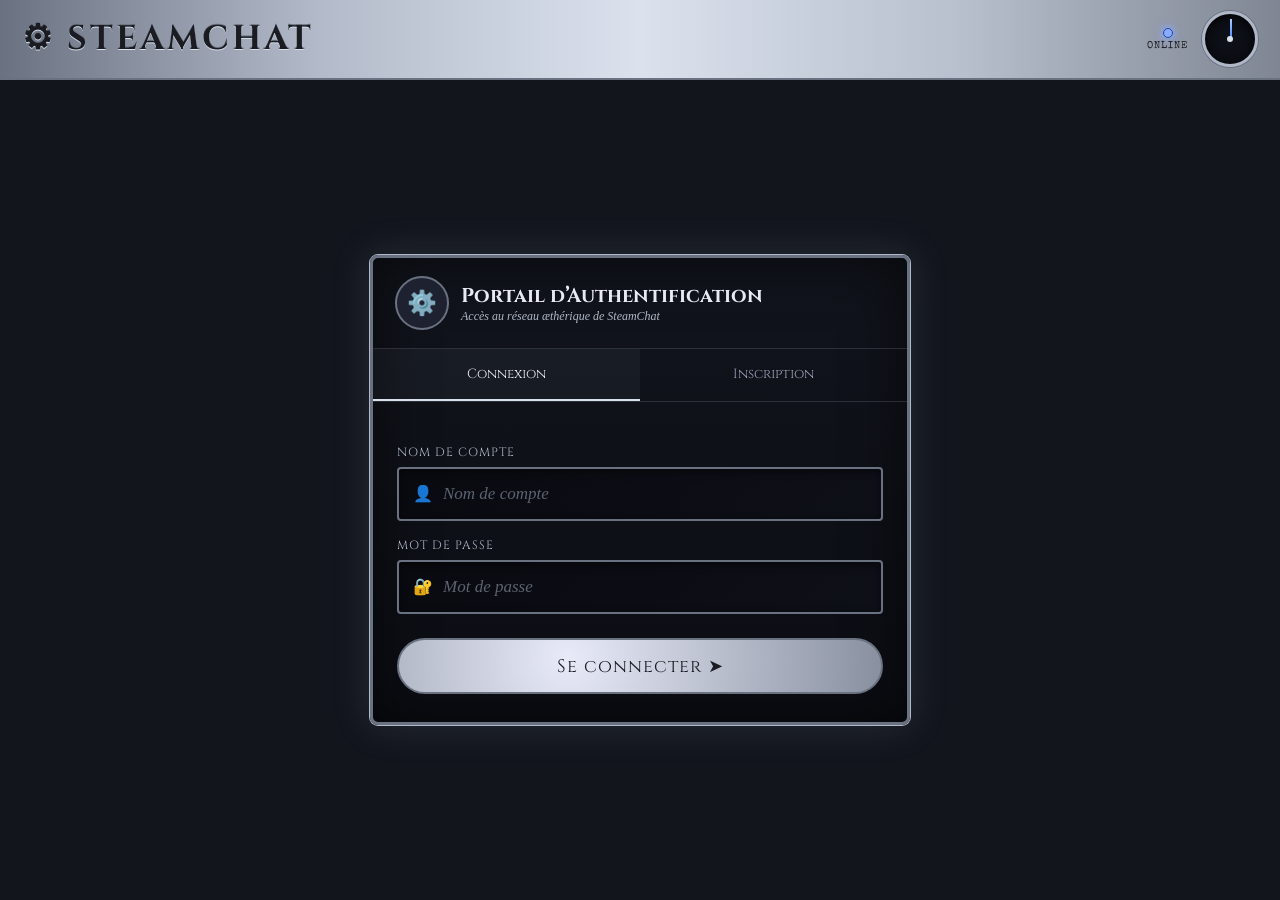
==== chat.html @ 0590984e "1.2" ====
<!DOCTYPE html>
<html lang="fr">
<head>
<meta charset="UTF-8">
<meta name="viewport" content="width=device-width, initial-scale=1.0">
<title>SteamChat — Chat</title>
<link href="https://fonts.googleapis.com/css2?family=Special+Elite&family=Cinzel:wght@400;600;700&family=IM+Fell+English:ital@0;1&display=swap" rel="stylesheet">
<link rel="stylesheet" href="style.css">
</head>
<body>

<div class="app">
  <div class="pipe-top">
    <div class="app-title">⚙ STEAMCHAT</div>

    <div class="header-controls">
      <button class="btn-icon logout-btn" onclick="logout()" title="Déconnexion">⏻</button>

      <div class="led-group">
        <div class="led"></div>
        <div class="led-label">ONLINE</div>
      </div>

      <div class="gauge-face">
        <div class="gauge-needle"></div>
        <div class="gauge-center"></div>
      </div>
    </div>
  </div>

  <div class="sidebar">
    <div class="sidebar-section-title">⚙ Correspondants</div>

    <div class="contact-item active">
      <div class="avatar">🎩<div class="avatar-status status-online"></div></div>
      <div class="contact-info">
        <div class="contact-name">Salon général</div>
        <div class="contact-preview">Canal principal SteamChat</div>
      </div>
      <div class="contact-time">Now</div>
    </div>
  </div>

  <div class="pipe-divider"></div>

  <div class="chat-area">
    <div class="chat-header">
      <div class="avatar" style="width:50px;height:50px;font-size:20px;">
        ⚙️
        <div class="avatar-status status-online"></div>
      </div>

      <div>
        <div class="chat-header-name">Salon général</div>
        <div class="chat-header-sub">Transmission WebSocket active</div>
      </div>
    </div>

    <div class="messages" id="messages">
      <div class="system-msg">— Connexion æthérique établie —</div>
      <div class="date-divider">Aujourd'hui</div>
    </div>
  </div>

  <div class="input-bar">
    <div class="btn-icon" title="Joindre un parchemin">📎</div>

    <div class="input-wrapper">
      <span style="color:var(--silver-dark);font-size:13px;opacity:0.7;">⌨</span>
      <input class="chat-input" id="chatInput" type="text" placeholder="Dictez votre message par l'æther…" onkeydown="handleKey(event)">
    </div>

    <div class="btn-icon" title="Chiffrer le message">🔐</div>

    <button class="send-btn" onclick="sendMessage()" title="Envoyer">➤</button>
  </div>
</div>

<script>
const user = localStorage.getItem("user");

if (!user) {
  window.location.href = "index.html";
}

let socket;

try {
  socket = new WebSocket("ws://localhost:3000");

  socket.onopen = () => {
    socket.send(JSON.stringify({
      type: "join",
      login: user
    }));
  };

  socket.onmessage = (event) => {
    const data = JSON.parse(event.data);

    if (data.type === "history") {
      data.messages.forEach(msg => {
        displayMessage(msg.login, msg.content, msg.login === user);
      });
    }

    if (data.type === "chat_message") {
      displayMessage(data.login, data.content, data.login === user);
    }

    if (data.type === "error") {
      alert(data.message);
    }
  };
} catch (e) {
  console.warn("WebSocket indisponible");
}

function escapeHtml(text) {
  return String(text)
    .replace(/&/g, "&amp;")
    .replace(/</g, "&lt;")
    .replace(/>/g, "&gt;");
}

function displayMessage(login, content, isMine) {
  const messages = document.getElementById("messages");
  const now = new Date();

  const div = document.createElement("div");
  div.className = isMine ? "msg mine" : "msg theirs";

  div.innerHTML = `
    <div class="msg-avatar">${isMine ? "⚙️" : "🎩"}</div>
    <div class="msg-content">
      <div class="msg-bubble">
        <strong>${escapeHtml(login)}</strong><br>
        ${escapeHtml(content)}
      </div>
      <div class="msg-time">${now.getHours()}:${String(now.getMinutes()).padStart(2, "0")}</div>
    </div>
  `;

  messages.appendChild(div);
  messages.scrollTop = messages.scrollHeight;
}

function sendMessage() {
  const input = document.getElementById("chatInput");
  const content = input.value.trim();

  if (!content) return;

  if (socket && socket.readyState === WebSocket.OPEN) {
    socket.send(JSON.stringify({
      type: "chat_message",
      content: content
    }));
  } else {
    displayMessage(user, content, true);
  }

  input.value = "";
}

function handleKey(e) {
  if (e.key === "Enter") sendMessage();
}

function logout() {
  localStorage.removeItem("user");

  if (socket && socket.readyState === WebSocket.OPEN) {
    socket.send(JSON.stringify({ type: "logout" }));
  }

  window.location.href = "index.html";
}
</script>
<script>
const user = localStorage.getItem("user");

const socket = new WebSocket("ws://localhost:3000");

socket.onopen = () => {
  socket.send(JSON.stringify({
    type: "join",
    login: user
  }));
};

socket.onmessage = (event) => {
  const data = JSON.parse(event.data);

  if (data.type === "chat_message") {
    displayMessage(data.login, data.content);
  }
};

function sendMessage() {
  const input = document.getElementById("chatInput");
  const content = input.value;

  socket.send(JSON.stringify({
    type: "chat_message",
    content: content
  }));

  input.value = "";
}
</script>
</body>
</html>
---- style.css ----
:root {
  --silver: #b0b8c8;
  --silver-light: #d8e0ec;
  --silver-dark: #6a7282;
  --silver-mid: #8890a0;
  --iron-dark: #1a1c22;
  --glow: #c8d4e8;
  --pipe-bg: #12151c;
  --parchment: #e8eaf2;
  --parchment-dark: #9aa0b8;
  --leather: #1e2230;
}

* {
  margin: 0;
  padding: 0;
  box-sizing: border-box;
}

html, body {
  width: 100%;
  height: 100%;
}

body {
  background: var(--iron-dark);
  font-family: 'Special Elite', cursive;
  overflow: hidden;
  color: var(--parchment);
}

@keyframes needle-swing {
  0%,100% { transform: rotate(-20deg); }
  50% { transform: rotate(30deg); }
}

@keyframes blink-led {
  0%,49% { opacity: 1; }
  50%,100% { opacity: 0.2; }
}

@keyframes msg-in {
  from { opacity: 0; transform: translateY(14px); }
  to { opacity: 1; transform: translateY(0); }
}

@keyframes pipe-shimmer {
  0% { background-position: -200% center; }
  100% { background-position: 200% center; }
}

@keyframes boil {
  0%,100% { transform: scale(1); }
  50% { transform: scale(1.06); }
}

.pipe-top {
  height: 80px;
  display: flex;
  align-items: center;
  justify-content: space-between;
  padding: 0 22px;
  background: linear-gradient(90deg, var(--silver-dark), var(--silver), var(--silver-light), var(--silver), var(--silver-dark));
  border-bottom: 2px solid var(--silver-dark);
  position: relative;
  overflow: hidden;
  z-index: 10;
}

.pipe-top::after {
  content: '';
  position: absolute;
  inset: 0;
  background: linear-gradient(90deg, transparent, rgba(255,255,255,0.14), transparent);
  background-size: 200% 100%;
  animation: pipe-shimmer 4s linear infinite;
  pointer-events: none;
}

.app-title {
  font-family: 'Cinzel', serif;
  font-size: 34px;
  font-weight: 700;
  color: var(--iron-dark);
  text-shadow: 0 1px 0 var(--silver-light), 0 -1px 0 var(--silver-dark);
  letter-spacing: 3px;
  z-index: 2;
}

.header-controls {
  display: flex;
  align-items: center;
  gap: 14px;
  z-index: 2;
}

.led {
  width: 10px;
  height: 10px;
  border-radius: 50%;
  background: #88aaff;
  box-shadow: 0 0 6px #88aaff, 0 0 12px #88aaff;
  animation: blink-led 1.4s step-end infinite;
  border: 1px solid #2244aa;
}

.led-label {
  font-size: 10px;
  color: var(--iron-dark);
  letter-spacing: 1px;
  text-transform: uppercase;
}

.led-group {
  display: flex;
  flex-direction: column;
  align-items: center;
  gap: 3px;
}

.gauge-face {
  width: 56px;
  height: 56px;
  border-radius: 50%;
  background: radial-gradient(circle, #0e1118, #080a0f);
  border: 3px solid var(--silver);
  box-shadow: 0 0 0 1px var(--silver-dark), inset 0 2px 6px rgba(0,0,0,0.8);
  position: relative;
}

.gauge-needle {
  position: absolute;
  width: 2px;
  height: 20px;
  background: linear-gradient(to top, #4488ff, #aaccff);
  bottom: 50%;
  left: 50%;
  transform-origin: bottom center;
  animation: needle-swing 3s ease-in-out infinite;
}

.gauge-center {
  position: absolute;
  width: 6px;
  height: 6px;
  border-radius: 50%;
  background: var(--silver-light);
  left: 50%;
  top: 50%;
  transform: translate(-50%, -50%);
}

/* AUTH */

.auth-page {
  background:
    radial-gradient(circle at top, rgba(216,224,236,0.08), transparent 30%),
    linear-gradient(180deg, #0f1219, #090b12);
}

.auth-main {
  height: calc(100vh - 80px);
  display: flex;
  align-items: center;
  justify-content: center;
  padding: 20px;
  background: var(--pipe-bg);
}

.auth-box {
  width: 540px;
  border: 3px solid var(--silver-dark);
  border-radius: 8px;
  background: linear-gradient(180deg, #11141c, #0b0d13);
  box-shadow:
    0 0 0 1px var(--silver),
    0 0 40px rgba(160,176,210,0.16),
    inset 0 0 60px rgba(0,0,0,0.6);
  overflow: hidden;
}

.auth-head {
  padding: 18px 22px;
  border-bottom: 1px solid rgba(176,184,200,0.18);
  display: flex;
  align-items: center;
  gap: 12px;
}

.auth-avatar {
  width: 54px;
  height: 54px;
  border-radius: 50%;
  border: 2px solid var(--silver-dark);
  background: var(--leather);
  display: flex;
  align-items: center;
  justify-content: center;
  font-size: 24px;
}

.auth-head h1 {
  font-family: 'Cinzel', serif;
  font-size: 20px;
}

.auth-head p {
  font-size: 12px;
  color: var(--silver);
  font-family: 'IM Fell English', serif;
  font-style: italic;
}

.auth-tabs {
  display: flex;
  border-bottom: 1px solid rgba(176,184,200,0.18);
}

.tab-btn {
  flex: 1;
  padding: 16px;
  background: transparent;
  border: none;
  color: var(--parchment-dark);
  font-family: 'Cinzel', serif;
  cursor: pointer;
  border-bottom: 2px solid transparent;
}

.tab-btn.active {
  color: var(--parchment);
  border-bottom-color: var(--silver-light);
  background: rgba(176,184,200,0.05);
}

.auth-panel {
  display: none;
  padding: 26px 24px 28px;
}

.auth-panel.active {
  display: block;
}

.auth-panel label {
  display: block;
  font-family: 'Cinzel', serif;
  font-size: 12px;
  letter-spacing: 1px;
  text-transform: uppercase;
  color: var(--silver);
  margin-bottom: 7px;
  margin-top: 16px;
}

.auth-btn {
  width: 100%;
  min-height: 56px;
  margin-top: 24px;
  border-radius: 999px;
  border: 2px solid var(--silver-dark);
  cursor: pointer;
  background: radial-gradient(circle at 35% 35%, #e8eaf8, var(--silver-mid));
  color: var(--iron-dark);
  font-family: 'Cinzel', serif;
  font-size: 18px;
  letter-spacing: 1px;
}

/* CHAT */

.app {
  width: 100vw;
  height: 100vh;
  display: grid;
  grid-template-columns: 340px 1fr;
  grid-template-rows: 80px 1fr 90px;
  background: var(--pipe-bg);
  overflow: hidden;
  position: relative;
}

.app .pipe-top {
  grid-column: 1 / -1;
  grid-row: 1;
}

.sidebar {
  grid-column: 1;
  grid-row: 2;
  background: linear-gradient(135deg, #0e1018, #090b12);
  overflow-y: auto;
  padding: 14px 10px 12px 12px;
}

.sidebar-section-title {
  font-family: 'Cinzel', serif;
  font-size: 12px;
  letter-spacing: 2px;
  color: var(--silver);
  text-transform: uppercase;
  padding: 8px 4px 6px;
  border-bottom: 1px solid var(--silver-dark);
  margin-bottom: 8px;
}

.contact-item {
  display: flex;
  align-items: center;
  gap: 10px;
  padding: 12px 8px;
  border-radius: 4px;
  border: 1px solid transparent;
}

.contact-item.active {
  background: rgba(176,184,200,0.1);
  border-color: var(--silver-dark);
}

.avatar,
.msg-avatar {
  border-radius: 50%;
  border: 2px solid var(--silver-dark);
  background: var(--leather);
  display: flex;
  align-items: center;
  justify-content: center;
  box-shadow: 0 0 0 1px var(--silver), inset 0 0 6px rgba(0,0,0,0.6);
  flex-shrink: 0;
  position: relative;
}

.avatar {
  width: 46px;
  height: 46px;
  font-size: 18px;
}

.msg-avatar {
  width: 40px;
  height: 40px;
  font-size: 15px;
}

.avatar-status {
  position: absolute;
  bottom: 1px;
  right: 1px;
  width: 8px;
  height: 8px;
  border-radius: 50%;
  border: 1px solid #090b12;
}

.status-online {
  background: #44aaff;
  box-shadow: 0 0 4px #44aaff;
}

.contact-name {
  font-size: 16px;
  color: var(--parchment);
}

.contact-preview {
  font-size: 12px;
  color: var(--parchment-dark);
  font-family: 'IM Fell English', serif;
  font-style: italic;
}

.contact-time {
  margin-left: auto;
  font-size: 10px;
  color: var(--silver);
}

.pipe-divider {
  position: absolute;
  top: 80px;
  bottom: 90px;
  left: 339px;
  width: 14px;
  z-index: 5;
  background: linear-gradient(90deg, var(--silver-dark), var(--silver), var(--silver-light), var(--silver), var(--silver-dark));
}

.chat-area {
  grid-column: 2;
  grid-row: 2;
  display: flex;
  flex-direction: column;
  background: linear-gradient(170deg, #0e1018, #090a10);
  overflow: hidden;
  padding-left: 14px;
}

.chat-header {
  padding: 16px 20px;
  display: flex;
  align-items: center;
  gap: 14px;
  border-bottom: 1px solid rgba(176,184,200,0.15);
}

.chat-header-name {
  font-family: 'Cinzel', serif;
  font-size: 26px;
}

.chat-header-sub {
  font-size: 13px;
  color: var(--silver);
  font-family: 'IM Fell English', serif;
  font-style: italic;
}

.messages {
  flex: 1;
  overflow-y: auto;
  padding: 22px;
  display: flex;
  flex-direction: column;
  gap: 16px;
}

.system-msg {
  text-align: center;
  font-family: 'IM Fell English', serif;
  font-style: italic;
  font-size: 13px;
  color: var(--silver);
  opacity: 0.7;
}

.date-divider {
  display: flex;
  align-items: center;
  gap: 10px;
  color: var(--silver-dark);
  font-size: 12px;
  letter-spacing: 2px;
  text-transform: uppercase;
}

.date-divider::before,
.date-divider::after {
  content: '';
  flex: 1;
  height: 1px;
  background: linear-gradient(90deg, transparent, var(--silver-dark), transparent);
}

.msg {
  display: flex;
  gap: 12px;
  animation: msg-in 0.3s ease;
  align-items: flex-start;
}

.msg.mine {
  flex-direction: row-reverse;
}

.msg-content {
  max-width: 72%;
}

.msg-bubble {
  max-width: 100%;
  padding: 14px 18px;
  font-family: 'IM Fell English', serif;
  font-size: 19px;
  line-height: 1.65;
  white-space: normal;
  word-break: break-word;
  overflow-wrap: anywhere;
}

.msg.theirs .msg-bubble {
  background: linear-gradient(135deg, #141620, #0e1018);
  border: 1px solid var(--silver-dark);
  color: var(--parchment);
  border-radius: 2px 12px 12px 12px;
}

.msg.mine .msg-bubble {
  background: linear-gradient(135deg, #1a1e2a, #12151e);
  border: 1px solid var(--silver);
  color: var(--parchment);
  border-radius: 12px 2px 12px 12px;
}

.msg-time {
  font-size: 12px;
  color: var(--silver);
  opacity: 0.6;
  margin-top: 4px;
}

.input-bar {
  grid-column: 1 / -1;
  grid-row: 3;
  display: flex;
  align-items: center;
  padding: 0 18px;
  gap: 12px;
  background: linear-gradient(180deg, var(--silver-dark), var(--silver), var(--silver-light), var(--silver), var(--silver-dark));
  border-top: 2px solid var(--silver-dark);
}

.input-wrapper {
  flex: 1;
  background: linear-gradient(135deg, #090a10, #0e1018);
  border: 2px solid var(--silver-dark);
  border-radius: 4px;
  display: flex;
  align-items: center;
  gap: 10px;
  padding: 0 14px;
  box-shadow: inset 0 2px 8px rgba(0,0,0,0.6);
  height: 54px;
}

.input-wrapper:focus-within {
  border-color: var(--silver);
}

.form-input,
.chat-input {
  flex: 1;
  background: none;
  border: none;
  outline: none;
  color: var(--parchment);
  font-family: 'IM Fell English', serif;
  font-size: 17px;
  caret-color: var(--silver-light);
}

.form-input::placeholder,
.chat-input::placeholder {
  color: var(--silver-dark);
  opacity: 0.85;
  font-style: italic;
}

.btn-icon,
.send-btn {
  border-radius: 50%;
  background: radial-gradient(circle at 35% 35%, var(--silver-light), var(--silver-dark));
  border: 2px solid var(--silver-dark);
  cursor: pointer;
  display: flex;
  align-items: center;
  justify-content: center;
  color: var(--iron-dark);
  box-shadow: 0 2px 6px rgba(0,0,0,0.5), inset 0 1px 2px rgba(255,255,255,0.2);
  transition: all 0.15s;
  flex-shrink: 0;
}

.btn-icon {
  width: 44px;
  height: 44px;
  font-size: 18px;
}

.send-btn {
  width: 56px;
  height: 56px;
  font-size: 22px;
}

.btn-icon:hover,
.send-btn:hover {
  transform: scale(1.05);
  box-shadow: 0 2px 12px rgba(0,0,0,0.6), 0 0 20px rgba(176,184,200,0.35);
}

.logout-btn {
  background: radial-gradient(circle at 35% 35%, #f0d0d0, #9b5555);
}

@media (max-width: 900px) {
  .app {
    grid-template-columns: 260px 1fr;
  }

  .pipe-divider {
    left: 259px;
  }

  .app-title {
    font-size: 24px;
  }

  .auth-box {
    width: 100%;
  }
}
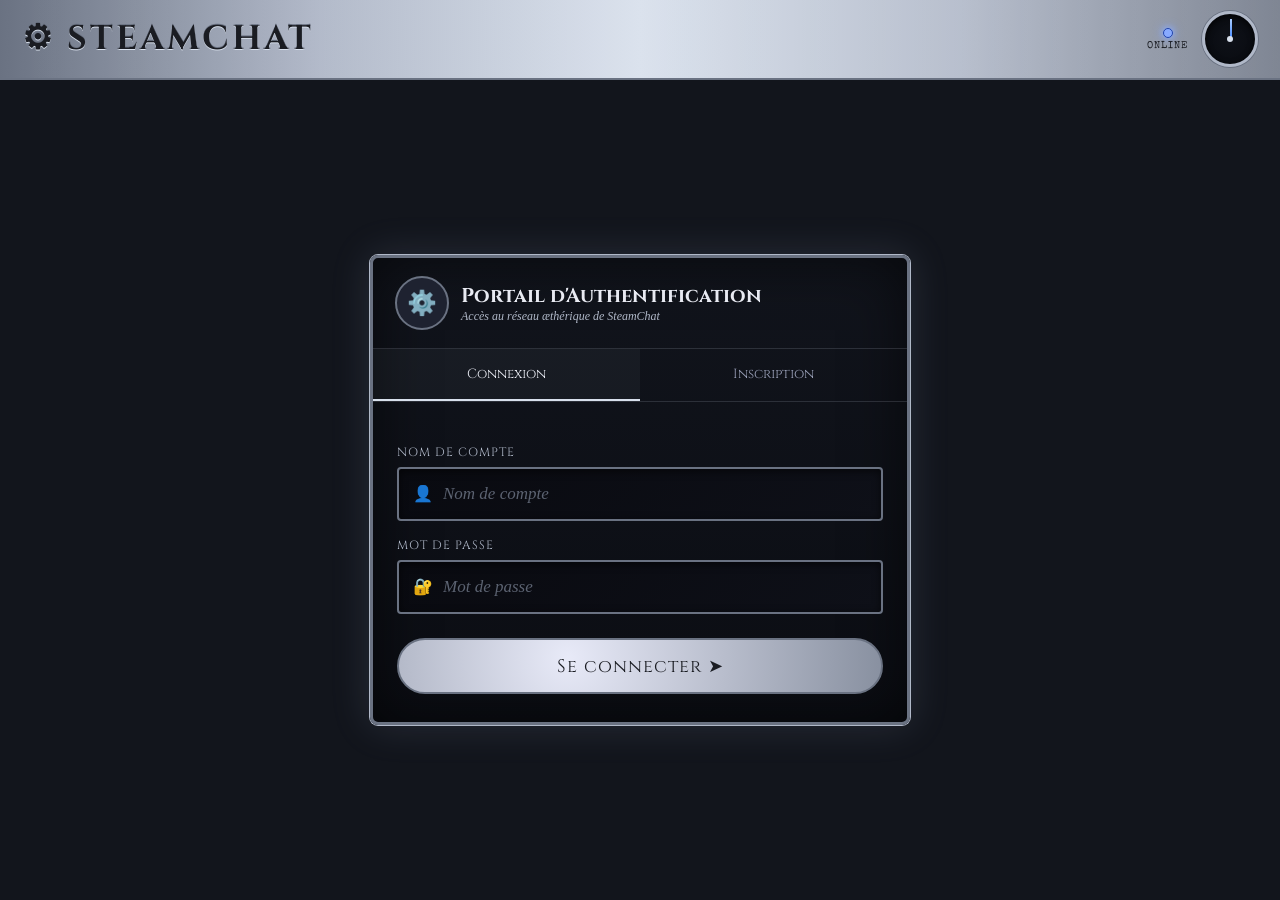
==== commit 0a34dacc: "1.3" ====
--- a/chat.html
+++ b/chat.html
@@ -86,7 +86,7 @@
 let socket;
 
 try {
-  socket = new WebSocket("ws://localhost:3000");
+  socket = new WebSocket("ws://172.29.20.76:9001");
 
   socket.onopen = () => {
     socket.send(JSON.stringify({
